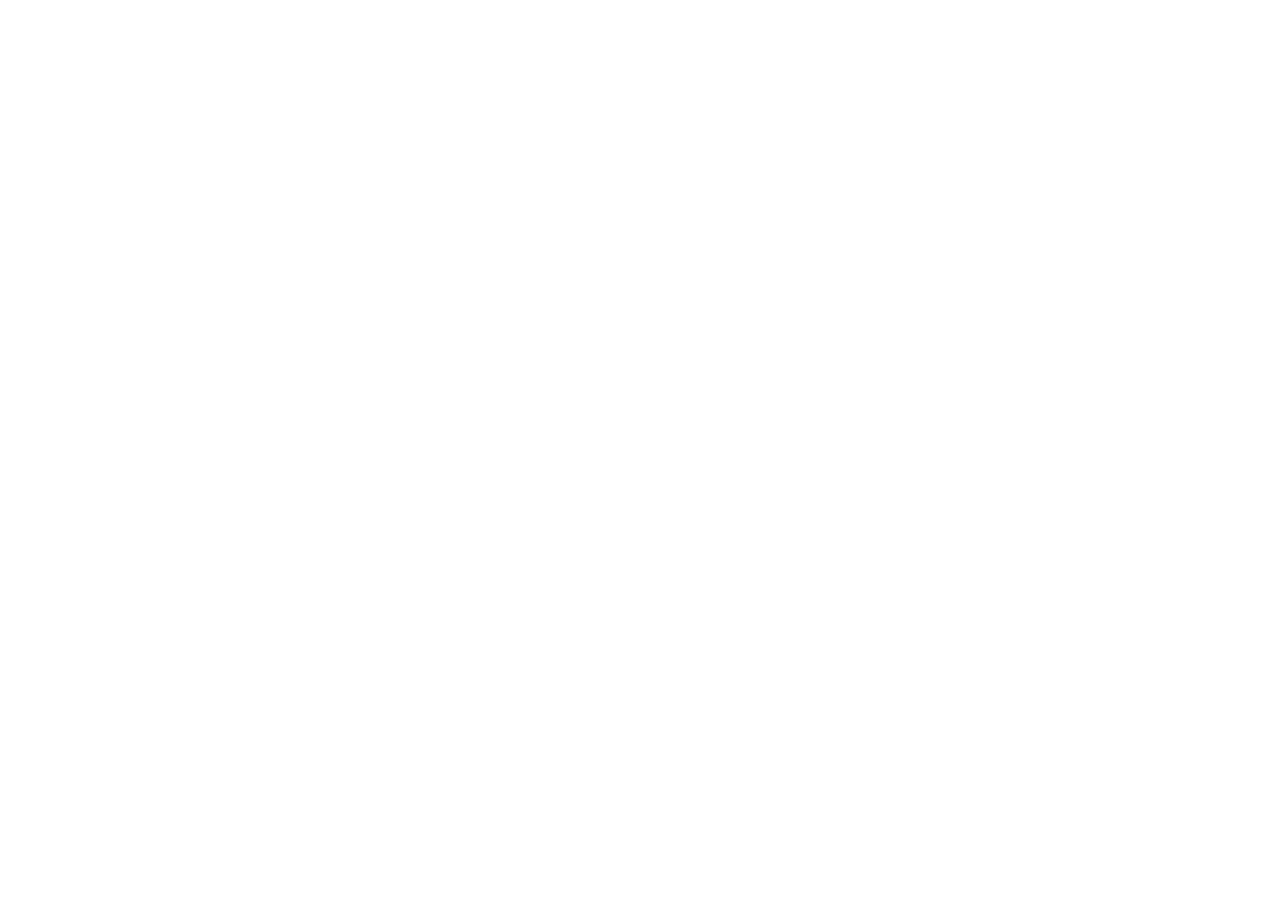
==== index.html @ 769c464c "added files" ====
<!DOCTYPE html>
<html lang="en">
<head>
    <meta charset="UTF-8">
    <meta name="viewport" content="width=device-width, initial-scale=1.0">
    <title>Whitney's Personal Site</title>

    <link rel="stylesheet" href="style.css">
    <script src="index.js"></script>
</head>


<body>
    



</body>
</html>
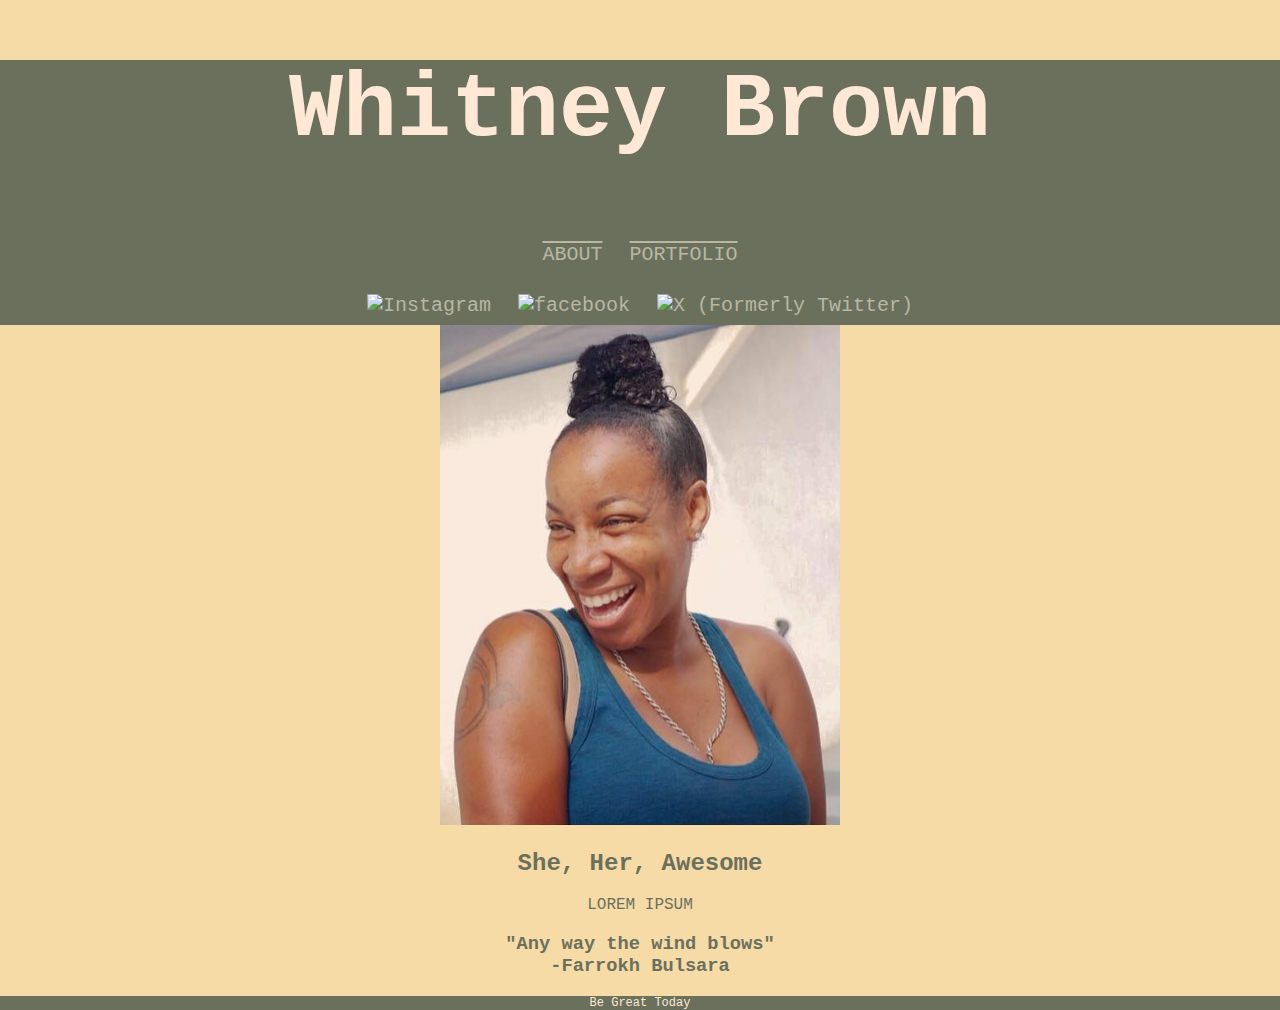
==== commit 603d6460: "progress" ====
--- a/index.html
+++ b/index.html
@@ -10,10 +10,44 @@
 </head>
 
 
+
 <body>
+    <nav>
+    <div id="name">
+        <h1>Whitney Brown</h1>
+    </div>
+<!--no home link; default page-->
+    <div id="nav">
+        <a href="about.html">ABOUT</a>
+        <a href="portfolio.html">PORTFOLIO</a>
+        <br>
+
+        <a href="Instagram.com"><img src="https://1000logos.net/wp-content/uploads/2017/02/insta-logo.png" alt="Instagram" style="width: 35px;px;height: 35px;px;"></a>
+        <a href="facebook.com"><img src="https://www.svgrepo.com/show/88422/facebook-social-logo.svg" alt="facebook" style="width: 35px;px;height: 35px;px;"></a>
+        <a href="X.com"><img src="https://www.citypng.com/public/uploads/preview/hd-twitter-x-new-logo-png-735811696672788haniphkh2j.png" alt="X (Formerly Twitter)" style="width: 35px;px;height: 35px;px;"></a>
+
+        </div>
+    </nav>
     
+
+<main>
+
+<img src="images/mainimage.jpeg" alt="Whitney Brown">
+<br>
+
+<h2>She, Her, Awesome</h2>
+
+<p>LOREM IPSUM</p>
+
+<h3>
+    "Any way the wind blows"
+    <br>-Farrokh Bulsara
+</h3>
 
 
 
+</main>
+
+<footer>Be Great Today</footer>
 </body>
 </html>--- a/style.css
+++ b/style.css
@@ -0,0 +1,49 @@
+body {
+font-family: 'Courier New', Courier, monospace;
+text-align: center;
+display: inline;
+background-color: #f7dba7;
+padding: 0;
+margin: auto;
+color: #6b705c
+
+
+}
+
+
+footer {
+
+    font-family: 'Courier New', Courier, monospace;
+    text-align: center;
+    padding: 0;
+    margin: auto;
+    font-size: 12px;
+    background-color: #6b705c;
+    color: #ffe8d6;
+
+}
+
+nav {
+    background-color: #6b705c;
+    color: #ffe8d6;
+    width: auto;
+    height: auto;
+    font-size: 45px;
+    display: ;
+    text-align: center;
+}
+
+img {
+    width: 400px;
+    height: 500px;
+}
+
+main {
+    text-align: center;
+}
+
+a {
+    color: #b7b7a4;
+    text-decoration: overline;
+    font-size: 20px;
+}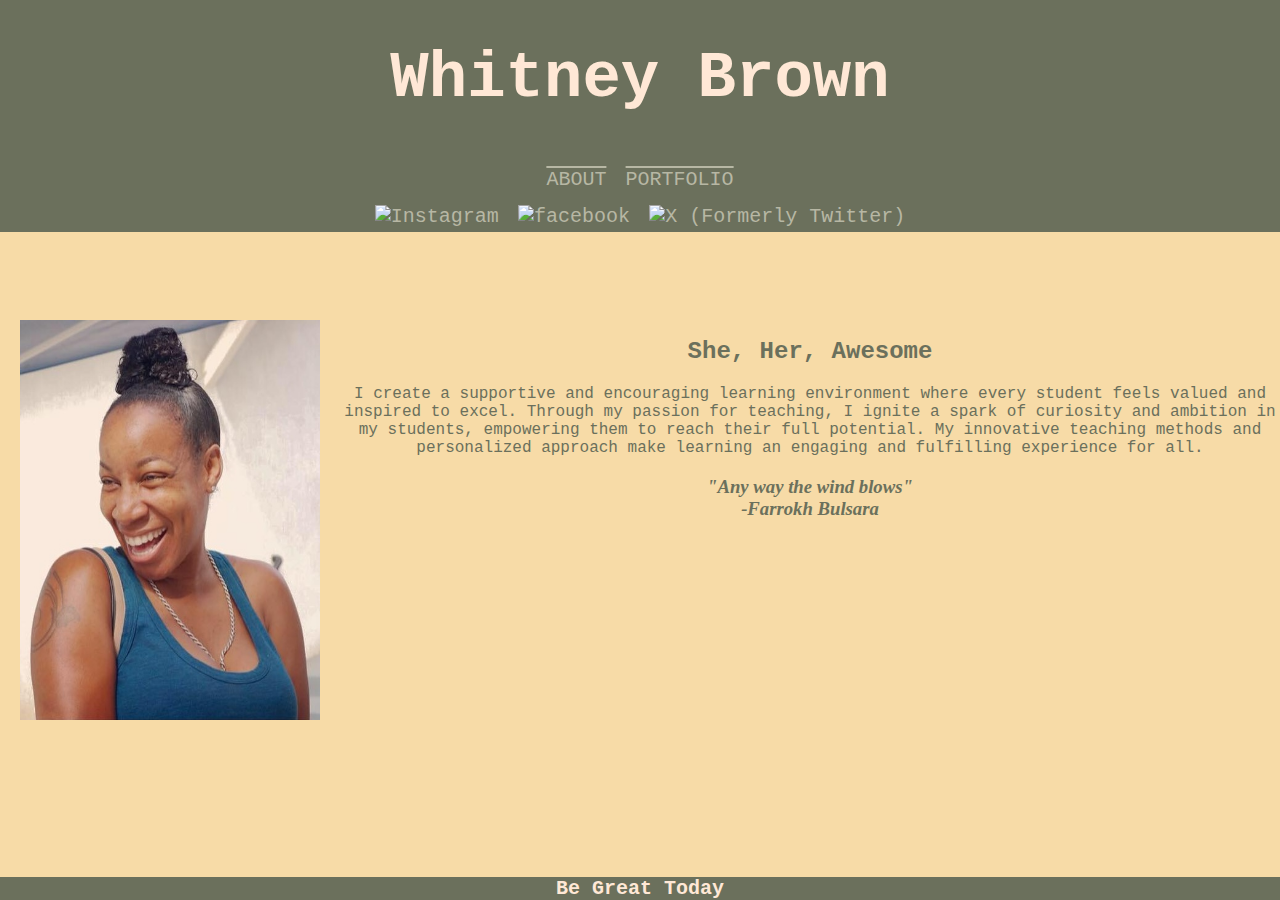
==== commit be2e7248: "progress2" ====
--- a/index.html
+++ b/index.html
@@ -1,5 +1,6 @@
 <!DOCTYPE html>
 <html lang="en">
+
 <head>
     <meta charset="UTF-8">
     <meta name="viewport" content="width=device-width, initial-scale=1.0">
@@ -22,9 +23,9 @@
         <a href="portfolio.html">PORTFOLIO</a>
         <br>
 
-        <a href="Instagram.com"><img src="https://1000logos.net/wp-content/uploads/2017/02/insta-logo.png" alt="Instagram" style="width: 35px;px;height: 35px;px;"></a>
-        <a href="facebook.com"><img src="https://www.svgrepo.com/show/88422/facebook-social-logo.svg" alt="facebook" style="width: 35px;px;height: 35px;px;"></a>
-        <a href="X.com"><img src="https://www.citypng.com/public/uploads/preview/hd-twitter-x-new-logo-png-735811696672788haniphkh2j.png" alt="X (Formerly Twitter)" style="width: 35px;px;height: 35px;px;"></a>
+        <a href="http://Instagram.com"><img src="https://1000logos.net/wp-content/uploads/2017/02/insta-logo.png" alt="Instagram" style="width: 35px;px;height: 35px;px;"></a>
+        <a href="http://facebook.com"><img src="https://www.svgrepo.com/show/88422/facebook-social-logo.svg" alt="facebook" style="width: 35px;px;height: 35px;px;"></a>
+        <a href="http://X.com"><img src="https://www.citypng.com/public/uploads/preview/hd-twitter-x-new-logo-png-735811696672788haniphkh2j.png" alt="X (Formerly Twitter)" style="width: 35px;px;height: 35px;px;"></a>
 
         </div>
     </nav>
@@ -34,10 +35,13 @@
 
 <img src="images/mainimage.jpeg" alt="Whitney Brown">
 <br>
+<h2>
+    She, Her, Awesome
+</h2>
 
-<h2>She, Her, Awesome</h2>
-
-<p>LOREM IPSUM</p>
+<p>
+    I create a supportive and encouraging learning environment where every student feels valued and inspired to excel. Through my passion for teaching, I ignite a spark of curiosity and ambition in my students, empowering them to reach their full potential. My innovative teaching methods and personalized approach make learning an engaging and fulfilling experience for all.
+</p>
 
 <h3>
     "Any way the wind blows"
@@ -48,6 +52,8 @@
 
 </main>
 
-<footer>Be Great Today</footer>
+<footer>
+    Be Great Today
+</footer>
 </body>
 </html>--- a/style.css
+++ b/style.css
@@ -7,17 +7,17 @@
 margin: auto;
 color: #6b705c
 
-
 }
 
 
 footer {
 
-    font-family: 'Courier New', Courier, monospace;
-    text-align: center;
-    padding: 0;
-    margin: auto;
-    font-size: 12px;
+    font-size: 20px;
+    font-weight: bold;
+    position: fixed;
+    bottom: 0;
+    width: 100%;
+    height: auto;
     background-color: #6b705c;
     color: #ffe8d6;
 
@@ -26,24 +26,42 @@
 nav {
     background-color: #6b705c;
     color: #ffe8d6;
-    width: auto;
+    width: 100%;
     height: auto;
-    font-size: 45px;
-    display: ;
-    text-align: center;
-}
-
-img {
-    width: 400px;
-    height: 500px;
-}
-
-main {
-    text-align: center;
+    font-size: 2em;
+    padding: 0;
+    position: fixed;
+    left: 0;
+    right: 0;
 }
 
 a {
     color: #b7b7a4;
     text-decoration: overline;
     font-size: 20px;
-}+}
+
+
+
+/*
+MAIN STYLES
+*/
+
+main {
+    text-align: center;
+    margin-top: 300px;
+}
+
+main > img {
+    float: left;
+    width: 300px;
+    height: 400px;
+    padding: 20px;
+
+}
+
+main > h3 {
+    font-family: cursive;
+    font-style: italic;
+    font-weight: bold;
+}
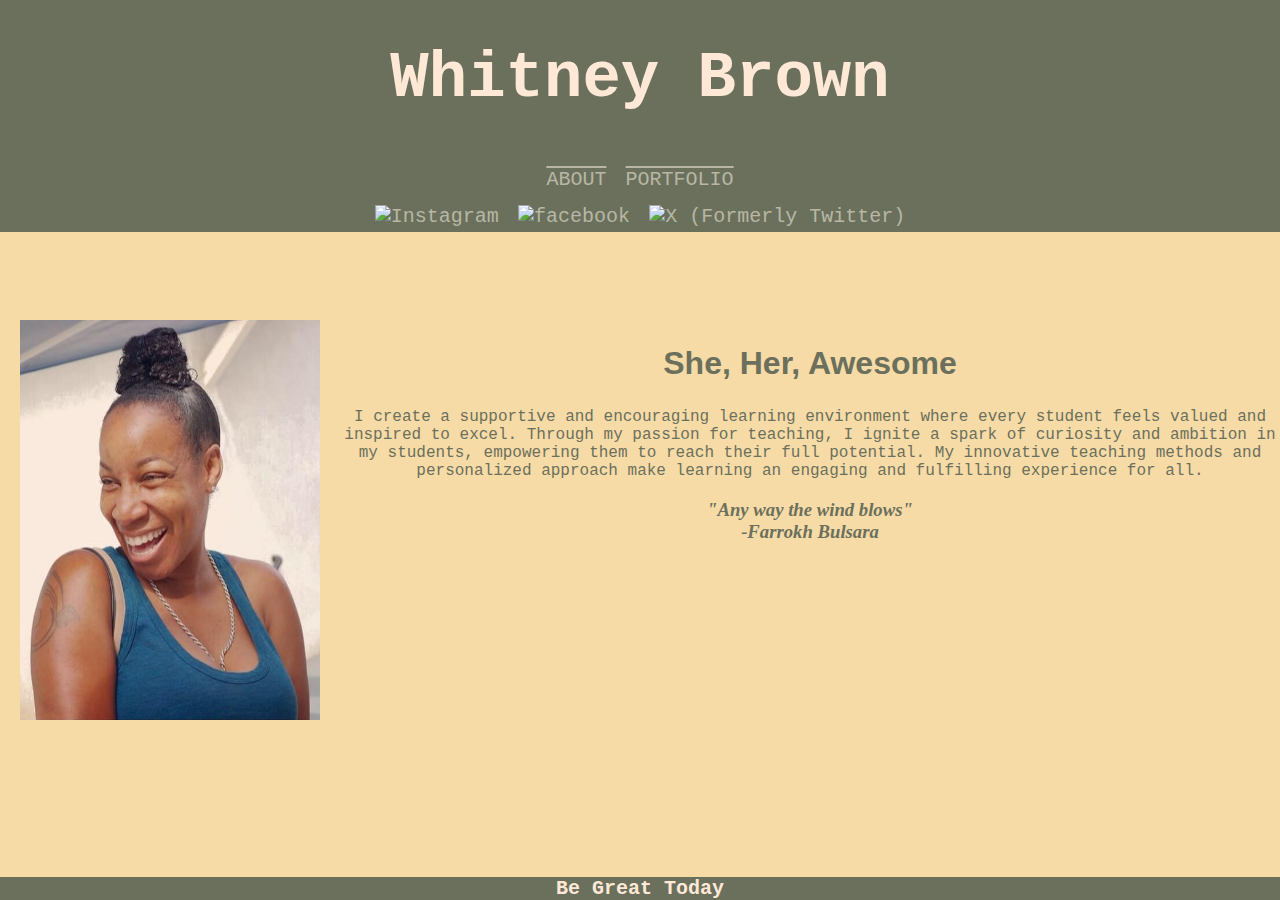
==== commit e13cd9fa: "4thcommit" ====
--- a/index.html
+++ b/index.html
@@ -40,7 +40,12 @@
 </h2>
 
 <p>
-    I create a supportive and encouraging learning environment where every student feels valued and inspired to excel. Through my passion for teaching, I ignite a spark of curiosity and ambition in my students, empowering them to reach their full potential. My innovative teaching methods and personalized approach make learning an engaging and fulfilling experience for all.
+    I create a supportive and encouraging learning environment 
+    where every student feels valued and inspired to excel. 
+    Through my passion for teaching, I ignite a spark of curiosity 
+    and ambition in my students, empowering them to reach their 
+    full potential. My innovative teaching methods and personalized 
+    approach make learning an engaging and fulfilling experience for all.
 </p>
 
 <h3>
--- a/style.css
+++ b/style.css
@@ -3,11 +3,14 @@
 text-align: center;
 display: inline;
 background-color: #f7dba7;
+max-width: 900px;
 padding: 0;
 margin: auto;
-color: #6b705c
+color: #6b705c;
+
 
 }
+
 
 
 footer {
@@ -60,8 +63,53 @@
 
 }
 
+main > h2 {
+
+    font-family: 'Lucida Sans', 'Lucida Sans Regular', 'Lucida Grande', 'Lucida Sans Unicode', Geneva, Verdana, sans-serif;
+    font-weight: bold;
+    font-size: 32px;
+
+}
+
 main > h3 {
     font-family: cursive;
     font-style: italic;
     font-weight: bold;
 }
+
+/*ABOUT*/
+
+main > section > h2 {
+
+    font-family: 'Lucida Sans', 'Lucida Sans Regular', 'Lucida Grande', 'Lucida Sans Unicode', Geneva, Verdana, sans-serif;
+    font-weight: bold;
+
+}
+
+main > section > img {
+    width: 300px;
+    height: 200px;
+    padding: 20px;
+}
+
+img.bowl {
+    float: left;
+}
+
+img.travel {
+    float: right;
+}
+
+img.kids {
+    float: right;
+}
+
+hr.top {
+    border: 10px solid;
+    border-radius: 5px;
+}
+
+hr.divide {
+    border: 3px solid;
+    border-radius: 5px;
+}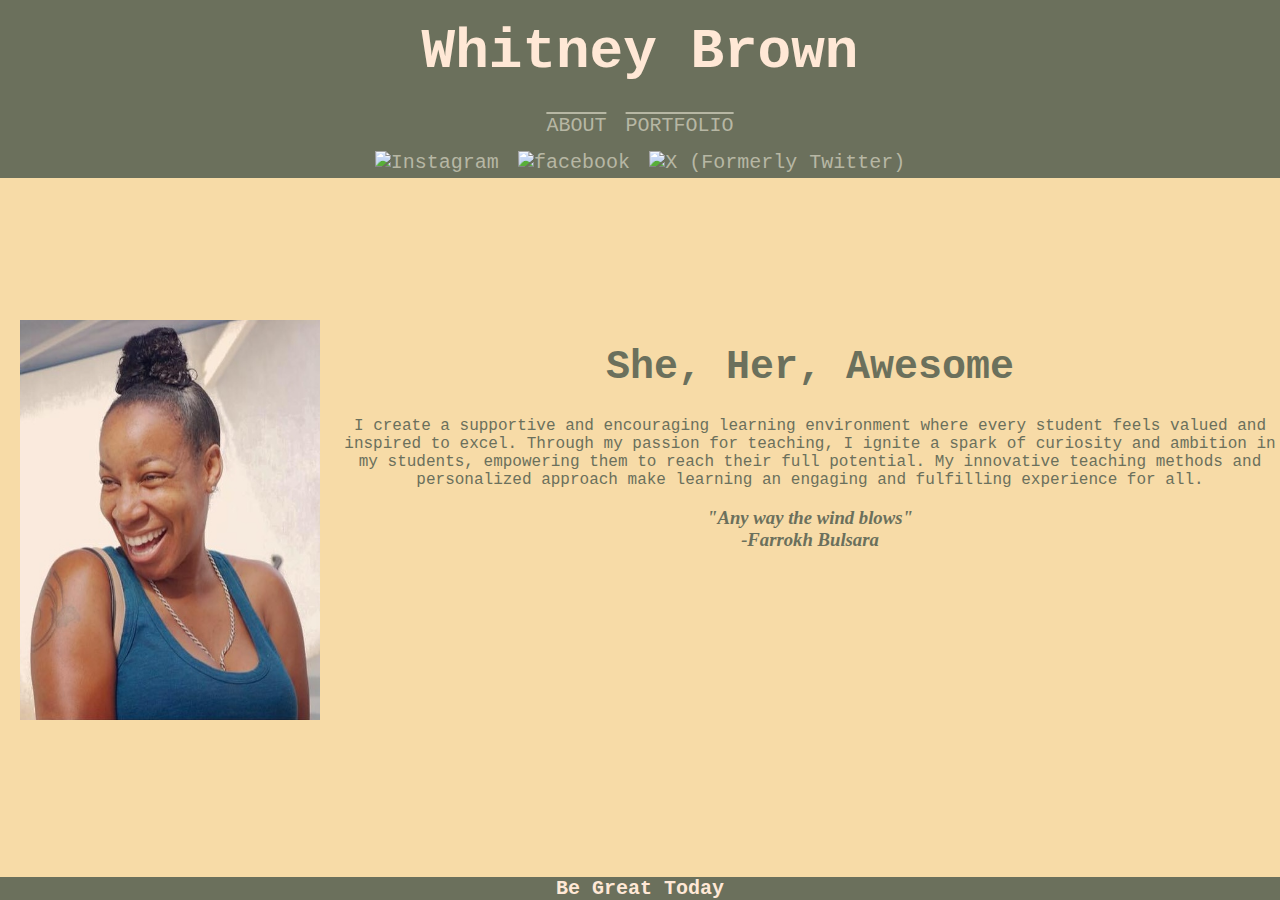
==== commit 30ffa998: "working" ====
--- a/index.html
+++ b/index.html
@@ -14,9 +14,8 @@
 
 <body>
     <nav>
-    <div id="name">
-        <h1>Whitney Brown</h1>
-    </div>
+
+        <header>Whitney Brown</header>
 <!--no home link; default page-->
     <div id="nav">
         <a href="about.html">ABOUT</a>
@@ -35,9 +34,9 @@
 
 <img src="images/mainimage.jpeg" alt="Whitney Brown">
 <br>
-<h2>
+<h1>
     She, Her, Awesome
-</h2>
+</h1>
 
 <p>
     I create a supportive and encouraging learning environment 
--- a/style.css
+++ b/style.css
@@ -11,7 +11,21 @@
 
 }
 
+header {
 
+text-align: center;
+font-size: 56px;
+font-weight: bolder;
+padding: 20px;
+
+}
+
+
+h1{
+    text-align: center;
+    font-size: 40px;
+
+}
 
 footer {
 
@@ -112,4 +126,26 @@
 hr.divide {
     border: 3px solid;
     border-radius: 5px;
+}
+
+
+
+
+/* portfolio */
+
+
+
+
+img.portnum {
+    width: 50px;
+    height: 50px;
+    float: left;
+}
+
+section.project {
+    border: 15px solid;
+    height: auto;
+    width: 400px;
+    display: inline-table;
+    margin-left: 1em;
 }